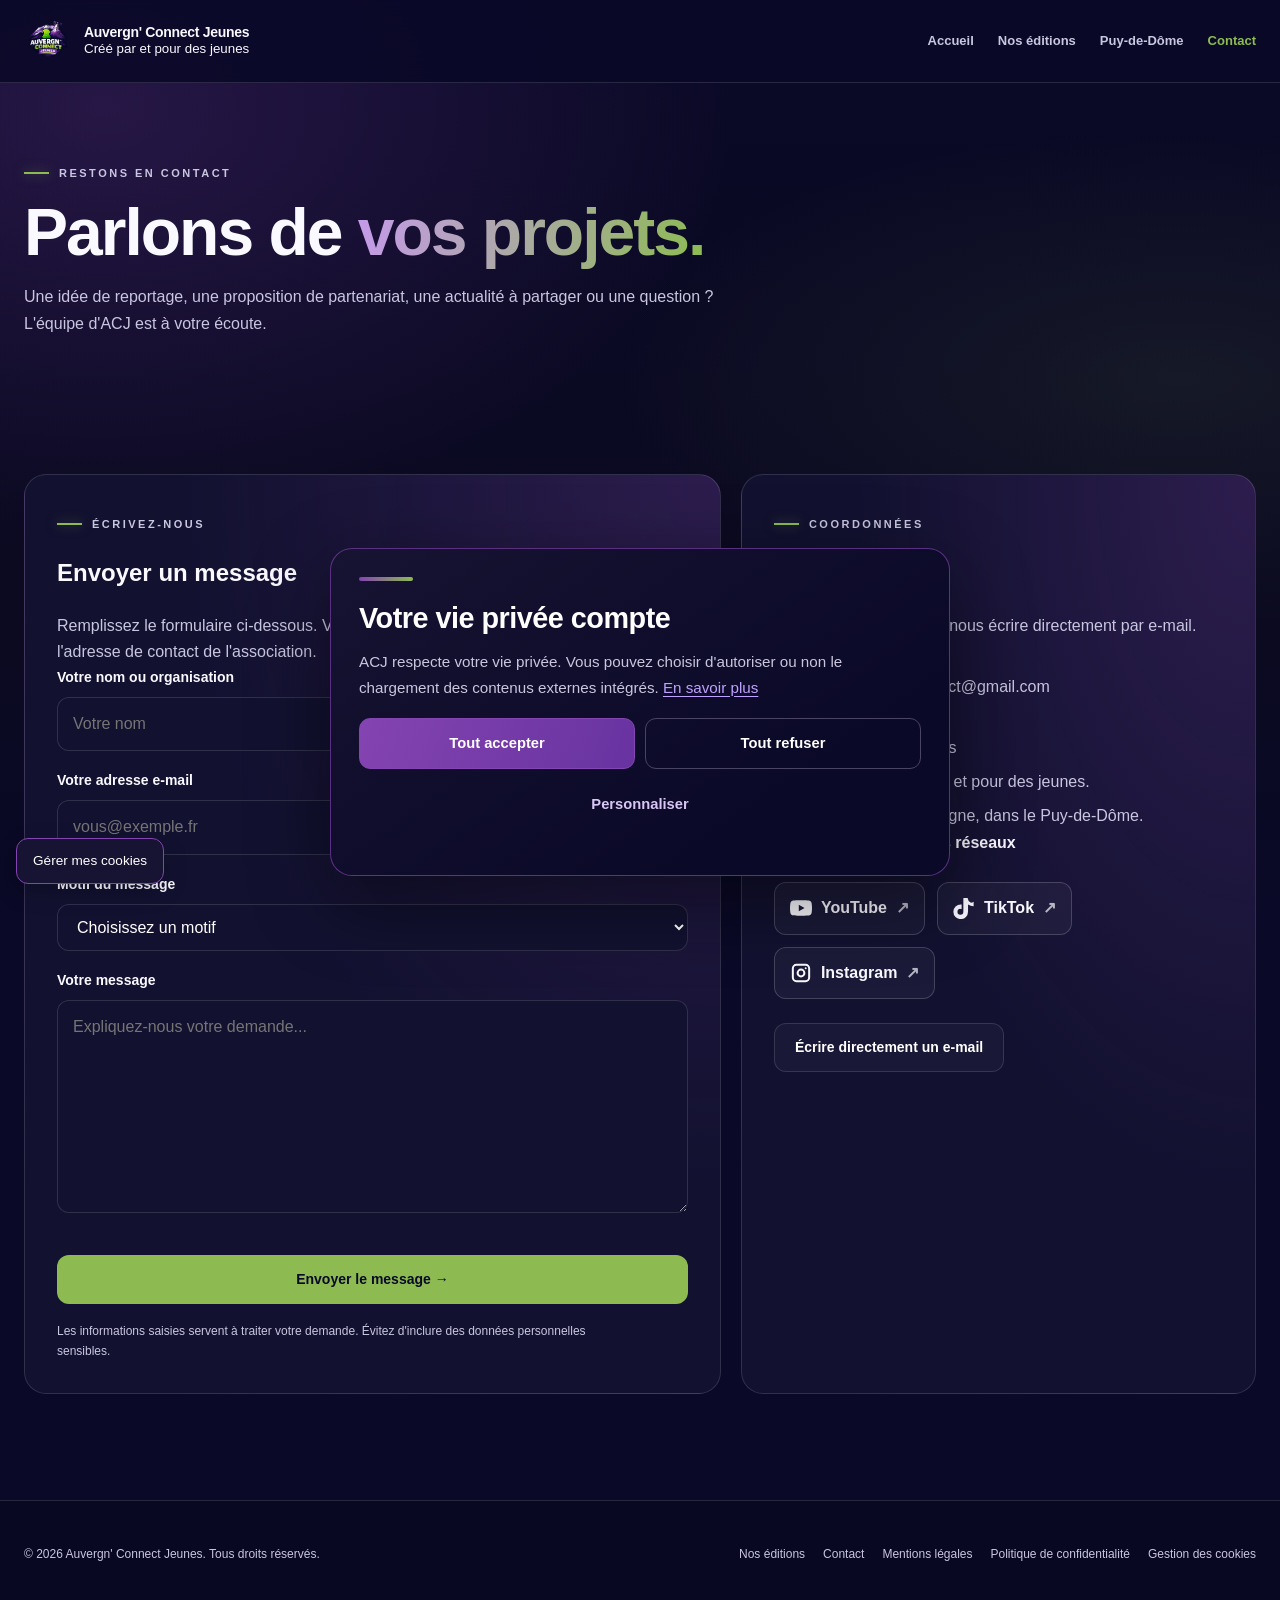
==== contact.html @ 6cb48bce "Mise à jour complète du site ACJ" ====
<!DOCTYPE html>
<html lang="fr">
<head>
  <meta charset="UTF-8">
  <meta name="viewport" content="width=device-width, initial-scale=1.0">
  <meta name="theme-color" content="#0A0927">

  <title>Contact | Auvergn' Connect Jeunes</title>
  <meta
    name="description"
    content="Contactez Auvergn' Connect Jeunes, le média jeunesse créé par et pour des jeunes en Auvergne."
  >

  <link rel="icon" type="image/png" href="images/logo.png">
  <link rel="stylesheet" href="css/style.css">
  <link rel="stylesheet" href="css/cookies.css">

  <style>
    .contact-socials {
      display: flex;
      flex-wrap: wrap;
      gap: 12px;
      margin-top: 18px;
    }

    .contact-social-link {
      display: inline-flex;
      align-items: center;
      gap: 9px;
      padding: 12px 15px;
      border: 1px solid rgba(255, 255, 255, 0.18);
      border-radius: 12px;
      color: inherit;
      text-decoration: none;
      font-weight: 600;
      background: rgba(255, 255, 255, 0.04);
      transition: transform 0.2s ease, border-color 0.2s ease,
        background 0.2s ease;
    }

    .contact-social-link:hover {
      transform: translateY(-3px);
      background: rgba(255, 255, 255, 0.09);
    }

    .contact-social-link svg {
      width: 22px;
      height: 22px;
      fill: currentColor;
      flex-shrink: 0;
    }

    .contact-social-link.youtube:hover {
      border-color: #ff0033;
    }

    .contact-social-link.tiktok:hover {
      border-color: #25f4ee;
    }

    .contact-social-link.instagram:hover {
      border-color: #e1306c;
    }

    .contact-social-link .social-arrow {
      opacity: 0.7;
    }

    @media (max-width: 480px) {
      .contact-socials {
        display: grid;
        grid-template-columns: 1fr;
      }

      .contact-social-link {
        justify-content: center;
      }
    }
  </style>
</head>

<body>
  <header class="site-header">
    <div class="container header-inner">
      <a class="brand" href="index.html" aria-label="Accueil ACJ">
        <img
          src="images/logo.png"
          alt="Logo Auvergn' Connect Jeunes"
          class="brand-logo"
        >
        <span class="brand-text">
          <strong>Auvergn' Connect Jeunes</strong>
          <small>Créé par et pour des jeunes</small>
        </span>
      </a>

      <button
        class="menu-toggle"
        type="button"
        aria-label="Ouvrir le menu"
        aria-expanded="false"
      >☰</button>

      <nav class="site-nav" aria-label="Navigation principale">
        <a href="index.html">Accueil</a>
        <a href="editions.html">Nos éditions</a>
        <a href="puy-de-dome/index.html">Puy-de-Dôme</a>
        <a href="contact.html" aria-current="page">Contact</a>
      </nav>
    </div>
  </header>

  <main>
    <section class="page-hero">
      <div class="container">
        <p class="eyebrow">Restons en contact</p>
        <h1>Parlons de <span class="text-gradient">vos projets.</span></h1>
        <p>
          Une idée de reportage, une proposition de partenariat, une actualité
          à partager ou une question ? L'équipe d'ACJ est à votre écoute.
        </p>
      </div>
    </section>

    <section class="section">
      <div class="container">
        <div class="feature-grid">
          <div class="feature-panel">
            <p class="eyebrow">Écrivez-nous</p>
            <h2>Envoyer un message</h2>
            <p>
              Remplissez le formulaire ci-dessous. Votre message sera transmis
              à l'adresse de contact de l'association.
            </p>

            <form
              class="form"
              action="https://formsubmit.co/auvergnecojeunes.contact@gmail.com"
              method="POST"
            >
              <input
                type="hidden"
                name="_subject"
                value="Nouveau message depuis le site ACJ"
              >

              <input
                type="hidden"
                name="_template"
                value="table"
              >

              <input
                type="hidden"
                name="_captcha"
                value="true"
              >

              <div
                style="position:absolute;left:-5000px"
                aria-hidden="true"
              >
                <label for="website">Ne pas remplir ce champ</label>
                <input
                  type="text"
                  id="website"
                  name="_honey"
                  tabindex="-1"
                  autocomplete="off"
                >
              </div>

              <div class="form-group">
                <label for="name">Votre nom ou organisation</label>
                <input
                  type="text"
                  id="name"
                  name="Nom"
                  placeholder="Votre nom"
                  autocomplete="name"
                  required
                >
              </div>

              <div class="form-group">
                <label for="email">Votre adresse e-mail</label>
                <input
                  type="email"
                  id="email"
                  name="email"
                  placeholder="vous@exemple.fr"
                  autocomplete="email"
                  required
                >
              </div>

              <div class="form-group">
                <label for="subject">Motif du message</label>
                <select id="subject" name="Motif" required>
                  <option value="">Choisissez un motif</option>
                  <option value="Proposition de reportage">
                    Proposition de reportage
                  </option>
                  <option value="Partenariat">Partenariat</option>
                  <option value="Presse et médias">Presse et médias</option>
                  <option value="Proposition de bénévolat">
                    Rejoindre l'association
                  </option>
                  <option value="Question générale">
                    Question générale
                  </option>
                  <option value="Autre">Autre</option>
                </select>
              </div>

              <div class="form-group">
                <label for="message">Votre message</label>
                <textarea
                  id="message"
                  name="Message"
                  rows="7"
                  placeholder="Expliquez-nous votre demande..."
                  required
                ></textarea>
              </div>

              <button class="button button-green" type="submit">
                Envoyer le message →
              </button>

              <p class="form-note">
                Les informations saisies servent à traiter votre demande.
                Évitez d'inclure des données personnelles sensibles.
              </p>
            </form>
          </div>

          <aside class="feature-panel">
            <p class="eyebrow">Coordonnées</p>
            <h2>Contacter ACJ</h2>
            <p>
              Vous pouvez également nous écrire directement par e-mail.
            </p>

            <div class="form-group">
              <strong>Adresse e-mail</strong>
              <p>
                <a href="mailto:auvergnecojeunes.contact@gmail.com">
                  auvergnecojeunes.contact@gmail.com
                </a>
              </p>
            </div>

            <div class="form-group">
              <strong>Notre association</strong>
              <p>Auvergn' Connect Jeunes</p>
              <p>Média jeunesse créé par et pour des jeunes.</p>
              <p>Basé à Cournon-d'Auvergne, dans le Puy-de-Dôme.</p>
            </div>

            <div class="form-group">
              <strong>Retrouvez-nous sur les réseaux</strong>

              <div class="contact-socials">
                <a
                  class="contact-social-link youtube"
                  href="https://www.youtube.com/@auvergn_connect_Jeune"
                  target="_blank"
                  rel="noopener noreferrer"
                  aria-label="Retrouver ACJ sur YouTube"
                >
                  <svg viewBox="0 0 24 24" aria-hidden="true">
                    <path d="M23.5 6.2a3 3 0 0 0-2.1-2.1C19.5 3.6 12 3.6 12 3.6s-7.5 0-9.4.5A3 3 0 0 0 .5 6.2 31 31 0 0 0 0 12a31 31 0 0 0 .5 5.8 3 3 0 0 0 2.1 2.1c1.9.5 9.4.5 9.4.5s7.5 0 9.4-.5a3 3 0 0 0 2.1-2.1A31 31 0 0 0 24 12a31 31 0 0 0-.5-5.8ZM9.6 15.6V8.4l6.3 3.6-6.3 3.6Z"/>
                  </svg>
                  YouTube
                  <span class="social-arrow">↗</span>
                </a>

                <a
                  class="contact-social-link tiktok"
                  href="https://www.tiktok.com/@auvergn_connect_jeunes"
                  target="_blank"
                  rel="noopener noreferrer"
                  aria-label="Retrouver ACJ sur TikTok"
                >
                  <svg viewBox="0 0 24 24" aria-hidden="true">
                    <path d="M19.6 6.3a5.8 5.8 0 0 1-3.5-4.8V1h-4.8v15.2a3.2 3.2 0 1 1-2.8-3.2c.3 0 .6 0 .9.1V8.2a8.4 8.4 0 0 0-.9-.1A8 8 0 1 0 16.4 16V8.2a10.5 10.5 0 0 0 6.1 1.9V5.3a5.8 5.8 0 0 1-2.9 1Z"/>
                  </svg>
                  TikTok
                  <span class="social-arrow">↗</span>
                </a>

                <a
                  class="contact-social-link instagram"
                  href="https://www.instagram.com/auvergn_connect_jeunes/"
                  target="_blank"
                  rel="noopener noreferrer"
                  aria-label="Retrouver ACJ sur Instagram"
                >
                  <svg viewBox="0 0 24 24" aria-hidden="true">
                    <path d="M7 2h10a5 5 0 0 1 5 5v10a5 5 0 0 1-5 5H7a5 5 0 0 1-5-5V7a5 5 0 0 1 5-5Zm0 2.2A2.8 2.8 0 0 0 4.2 7v10A2.8 2.8 0 0 0 7 19.8h10a2.8 2.8 0 0 0 2.8-2.8V7A2.8 2.8 0 0 0 17 4.2H7Zm5 3a4.8 4.8 0 1 1 0 9.6 4.8 4.8 0 0 1 0-9.6Zm0 2.2a2.6 2.6 0 1 0 0 5.2 2.6 2.6 0 0 0 0-5.2Zm5.1-3.6a1.1 1.1 0 1 1 0 2.2 1.1 1.1 0 0 1 0-2.2Z"/>
                  </svg>
                  Instagram
                  <span class="social-arrow">↗</span>
                </a>
              </div>
            </div>

            <a
              class="button button-secondary"
              href="mailto:auvergnecojeunes.contact@gmail.com?subject=Contact%20-%20Auvergn%27%20Connect%20Jeunes"
            >
              Écrire directement un e-mail
            </a>
          </aside>
        </div>
      </div>
    </section>
  </main>

  <footer class="site-footer">
    <div class="container footer-inner">
      <p>
        © <span id="year"></span> Auvergn' Connect Jeunes.
        Tous droits réservés.
      </p>


<nav class="footer-links" aria-label="Informations légales">
  <a href="editions.html">Nos éditions</a>
  <a href="contact.html">Contact</a>
  <a href="mentions-legales.html">Mentions légales</a>
  <a href="confidentialite.html">Politique de confidentialité</a>
  <a href="cookies.html">Gestion des cookies</a>
</nav>

    </div>
  </footer>

  <script src="js/main.js"></script>

<!-- Bannière de consentement aux cookies -->
<section id="cookie-banner"
  role="dialog"
  aria-labelledby="cookie-title"
  aria-describedby="cookie-description"
  hidden>
  <h2 id="cookie-title">Votre vie privée compte</h2>

  <p id="cookie-description">
    ACJ respecte votre vie privée. Vous pouvez choisir d'autoriser
    ou non le chargement des contenus externes intégrés.
    <a href="cookies.html">En savoir plus</a>
  </p>

  <div class="cookie-actions">
    <button id="cookie-accept" type="button">Tout accepter</button>
    <button id="cookie-refuse" type="button">Tout refuser</button>
    <button id="cookie-customize" type="button">Personnaliser</button>
  </div>

  <p id="cookie-status" role="status"></p>
</section>

<!-- Personnalisation -->
<section id="cookie-settings"
  role="dialog"
  aria-labelledby="cookie-settings-title"
  hidden>
  <h2 id="cookie-settings-title">Personnaliser mes choix</h2>
  <p>Les éléments strictement nécessaires restent actifs.</p>

  <label>
    <input type="checkbox" checked disabled>
    Éléments nécessaires au fonctionnement
  </label>

  <label>
    <input id="cookie-external" type="checkbox">
    Autoriser les contenus externes intégrés
  </label>

  <div class="cookie-actions">
    <button id="cookie-save" type="button">Enregistrer mes choix</button>
    <button id="cookie-cancel" type="button">Retour</button>
  </div>
</section>

<button id="cookie-manage" type="button">Gérer mes cookies</button>

<script src="js/cookies.js"></script>
</body>
</html>
---- css/style.css ----
:root {
  --violet: #8444B1;
  --violet-clair: #C49BE8;
  --vert: #8DBB52;
  --nuit: #0A0927;
  --surface: #121130;
  --surface-2: #1B1940;
  --blanc: #FAF9FF;
  --texte: #C9C6E0;
  --bordure: rgba(255,255,255,.13);
  --largeur: 1240px;
}

* {
  box-sizing: border-box;
}

html {
  scroll-behavior: smooth;
  scroll-padding-top: 100px;
}

body {
  margin: 0;
  min-height: 100vh;
  overflow-x: hidden;
  background: var(--nuit);
  color: var(--blanc);
  font-family: Inter, Arial, Helvetica, sans-serif;
  line-height: 1.65;
}

body::before {
  content: "";
  position: fixed;
  inset: 0;
  z-index: -2;
  pointer-events: none;
  background:
    radial-gradient(ellipse at 8% 12%, #8444b13b, transparent 38%),
    radial-gradient(ellipse at 92% 42%, #8dbb5216, transparent 34%),
    linear-gradient(180deg, #0a0927, #0b0a20 70%, #0a0927);
}

img {
  display: block;
  max-width: 100%;
}

a {
  color: inherit;
  text-decoration: none;
}

button,
input,
textarea,
select {
  font: inherit;
}

a:focus-visible,
button:focus-visible,
input:focus-visible,
textarea:focus-visible,
select:focus-visible {
  outline: 3px solid var(--vert);
  outline-offset: 4px;
}

.container {
  width: min(var(--largeur), calc(100% - 48px));
  margin-inline: auto;
}

.section {
  padding: 76px 0;
}

.section-heading {
  max-width: 740px;
  margin-bottom: 30px;
}

.section-heading h2 {
  margin: 0 0 12px;
  font-size: clamp(30px, 4vw, 48px);
  line-height: 1.12;
  letter-spacing: -1.5px;
}

.section-heading p {
  margin: 0;
  color: var(--texte);
}

.eyebrow {
  display: inline-flex;
  align-items: center;
  gap: 10px;
  margin-bottom: 15px;
  color: var(--vert);
  font-size: 11px;
  font-weight: 900;
  letter-spacing: 2.5px;
  text-transform: uppercase;
}

.eyebrow::before {
  content: "";
  width: 25px;
  height: 2px;
  background: var(--vert);
  box-shadow: 0 0 12px #8dbb5280;
}

.text-gradient {
  color: var(--violet-clair);
  background: linear-gradient(100deg, #c59aea, #8dbb52);
  -webkit-background-clip: text;
  background-clip: text;
  -webkit-text-fill-color: transparent;
}

/* Navigation */

.site-header {
  position: sticky;
  top: 0;
  z-index: 100;
  border-bottom: 1px solid var(--bordure);
  background: rgba(10, 9, 39, .88);
  backdrop-filter: blur(22px);
}

.header-inner {
  min-height: 82px;
  display: flex;
  align-items: center;
  justify-content: space-between;
  gap: 25px;
}

.brand {
  display: inline-flex;
  align-items: center;
  gap: 12px;
  min-width: 0;
}

.brand img {
  width: 48px;
  height: 48px;
  flex-shrink: 0;
  object-fit: contain;
}

.brand-text {
  display: grid;
  line-height: 1.25;
}

.brand-text strong {
  font-size: 14px;
  letter-spacing: -.3px;
}

.brand-text span {
  margin-top: 5px;
  color: var(--texte);
  font-size: 11px;
}

.site-nav {
  display: flex;
  align-items: center;
  gap: 24px;
}

.site-nav a {
  color: var(--texte);
  font-size: 13px;
  font-weight: 750;
  transition: color .2s ease;
}

.site-nav a:hover,
.site-nav a[aria-current="page"] {
  color: var(--vert);
}

.menu-toggle {
  display: none;
  width: 44px;
  height: 44px;
  border: 1px solid var(--bordure);
  border-radius: 13px;
  background: var(--surface);
  color: white;
  cursor: pointer;
}

/* Boutons */

.button {
  display: inline-flex;
  align-items: center;
  justify-content: center;
  gap: 10px;
  min-height: 48px;
  padding: 12px 20px;
  border: 1px solid transparent;
  border-radius: 12px;
  background: var(--violet);
  color: white;
  font-size: 14px;
  font-weight: 800;
  cursor: pointer;
  transition: transform .2s, box-shadow .2s, background .2s;
}

.button:hover {
  transform: translateY(-3px);
  background: #9959c5;
  box-shadow: 0 10px 35px #8444b14a;
}

.button-secondary {
  border-color: var(--bordure);
  background: #ffffff08;
}

.button-secondary:hover {
  border-color: #8dbb5277;
  background: #8dbb5214;
  box-shadow: none;
}

.button-green {
  background: var(--vert);
  color: var(--nuit);
}

.button-green:hover {
  background: #a5d36d;
}

/* Grande introduction */

.hero {
  position: relative;
  isolation: isolate;
  display: flex;
  min-height: 600px;
  align-items: center;
  overflow: hidden;
  padding: 90px 0;
}

.hero::before {
  content: "";
  position: absolute;
  inset: 0;
  z-index: -1;
  background:
    linear-gradient(90deg, #0a0927 0%, #0a0927eb 42%, #0a092780 100%),
    linear-gradient(0deg, var(--nuit), transparent 30%),
    url("../images/background.png") center / cover no-repeat;
  opacity: .78;
}

.hero-inner {
  position: relative;
  width: 100%;
  max-width: var(--largeur);
  margin-inline: auto;
  padding-inline: 24px;
  animation: reveal .7s ease both;
}

.hero-content {
  max-width: 790px;
}

.hero-label {
  display: inline-flex;
  align-items: center;
  gap: 10px;
  margin-bottom: 26px;
  padding: 8px 13px;
  border: 1px solid #ffffff20;
  border-radius: 999px;
  background: #ffffff08;
  color: var(--texte);
  font-size: 11px;
  font-weight: 800;
  letter-spacing: 1.4px;
}

.status-dot {
  width: 8px;
  height: 8px;
  flex: 0 0 8px;
  border-radius: 50%;
  background: var(--vert);
  box-shadow: 0 0 14px #8dbb52a6;
}

.hero h1 {
  max-width: 850px;
  margin: 0 0 25px;
  font-size: clamp(44px, 7vw, 82px);
  line-height: 1.02;
  letter-spacing: -3px;
}

.hero p {
  max-width: 640px;
  margin: 0;
  color: var(--texte);
  font-size: clamp(16px, 2vw, 19px);
}

.hero-actions {
  display: flex;
  flex-wrap: wrap;
  gap: 12px;
  margin-top: 32px;
}

.hero-orbit {
  position: absolute;
  top: 50%;
  right: 8%;
  width: 270px;
  height: 270px;
  border: 1px solid #b77beb30;
  border-radius: 50%;
  transform: translateY(-50%);
  pointer-events: none;
}

.hero-orbit::before,
.hero-orbit::after {
  content: "";
  position: absolute;
  border: 1px solid #8dbb5230;
  border-radius: 50%;
}

.hero-orbit::before {
  inset: 25px;
}

.hero-orbit::after {
  inset: 58px;
  box-shadow: 0 0 65px #8444b126;
}

/* Titres de section */

.section-topline {
  display: flex;
  align-items: end;
  justify-content: space-between;
  gap: 20px;
  margin-bottom: 30px;
}

.section-topline .section-heading {
  margin-bottom: 0;
}

/* Cartes vidéo */

.video-grid {
  display: grid;
  grid-template-columns: repeat(3, minmax(0, 1fr));
  gap: 20px;
}

.video-card {
  overflow: hidden;
  min-width: 0;
  border: 1px solid var(--bordure);
  border-radius: 18px;
  background: linear-gradient(145deg, #19163c, #100f2c);
  transition: transform .25s, border-color .25s, box-shadow .25s;
}

.video-card:hover {
  transform: translateY(-5px);
  border-color: #8444b1a6;
  box-shadow: 0 18px 50px #0003;
}

.video-thumb {
  position: relative;
  display: grid;
  min-height: 190px;
  aspect-ratio: 16 / 9;
  place-items: center;
  overflow: hidden;
  background:
    radial-gradient(circle at 25% 25%, #8444b166, transparent 45%),
    linear-gradient(135deg, #242052, #0a0927);
}

.video-thumb img {
  position: absolute;
  inset: 0;
  width: 100%;
  height: 100%;
  object-fit: cover;
  transition: transform .45s;
}

.video-card:hover .video-thumb img {
  transform: scale(1.05);
}

.video-thumb::after {
  content: "";
  position: absolute;
  inset: 0;
  background: linear-gradient(0deg, #0a0927a8, transparent 60%);
  pointer-events: none;
}

.play-button {
  position: relative;
  z-index: 1;
  display: grid;
  width: 54px;
  height: 54px;
  place-items: center;
  border: 1px solid #ffffff80;
  border-radius: 50%;
  background: #8444b1e8;
  color: white;
  font-size: 19px;
  box-shadow: 0 0 35px #8444b14d;
}

.video-content {
  padding: 20px;
}

.video-meta {
  display: flex;
  flex-wrap: wrap;
  gap: 10px;
  margin-bottom: 10px;
  color: var(--vert);
  font-size: 11px;
  font-weight: 800;
}

.video-content h3 {
  margin: 0 0 10px;
  font-size: 19px;
  line-height: 1.35;
}

.video-content p {
  margin: 0;
  color: var(--texte);
  font-size: 13px;
}

.video-link {
  display: inline-flex;
  margin-top: 17px;
  color: var(--violet-clair);
  font-size: 13px;
  font-weight: 800;
}

.empty-state {
  grid-column: 1 / -1;
  padding: 44px 22px;
  border: 1px dashed #ffffff30;
  border-radius: 18px;
  color: var(--texte);
  text-align: center;
}

.empty-state h3 {
  margin: 0 0 8px;
  color: white;
}

.empty-state p {
  margin: 0;
}

/* Panneaux */

.feature-grid {
  display: grid;
  grid-template-columns: 1.15fr .85fr;
  gap: 20px;
}

.feature-panel {
  position: relative;
  overflow: hidden;
  min-height: 260px;
  padding: 32px;
  border: 1px solid var(--bordure);
  border-radius: 22px;
  background:
    radial-gradient(ellipse at 100% 0%, #8444b13b, transparent 55%),
    var(--surface);
}

.feature-panel h3 {
  max-width: 550px;
  margin: 0 0 14px;
  font-size: clamp(25px, 3vw, 36px);
  line-height: 1.15;
}

.feature-panel p {
  max-width: 540px;
  margin: 0;
  color: var(--texte);
}

.feature-panel .button {
  margin-top: 24px;
}

.feature-panel-green {
  background:
    radial-gradient(ellipse at 100% 0%, #8dbb5230, transparent 60%),
    var(--surface);
}

/* Éditions */

.edition-grid {
  display: grid;
  grid-template-columns: repeat(4, minmax(0, 1fr));
  gap: 14px;
}

.edition-card {
  display: block;
  padding: 22px;
  border: 1px solid var(--bordure);
  border-radius: 16px;
  background: #ffffff05;
  transition: transform .2s, border-color .2s, background .2s;
}

.edition-card:hover {
  transform: translateY(-3px);
  border-color: #8dbb5277;
  background: #8dbb520b;
}

.edition-number {
  display: block;
  margin-bottom: 20px;
  color: var(--vert);
  font-size: 12px;
  font-weight: 900;
  letter-spacing: 2px;
}

.edition-card h3 {
  margin: 0 0 8px;
  font-size: 17px;
}

.edition-card p {
  margin: 0;
  color: var(--texte);
  font-size: 12px;
}

.edition-status {
  display: inline-block;
  margin-top: 16px;
  padding: 5px 8px;
  border-radius: 7px;
  background: #8dbb5217;
  color: var(--vert);
  font-size: 10px;
  font-weight: 900;
}

.edition-status.planned {
  background: #ffffff0a;
  color: var(--texte);
}

/* Carte des éditions */

.map-layout {
  display: grid;
  grid-template-columns: minmax(0, 1.4fr) minmax(260px, .8fr);
  gap: 22px;
}

.map-panel,
.map-info {
  overflow: hidden;
  border: 1px solid var(--bordure);
  border-radius: 20px;
  background: var(--surface);
}

.map-panel {
  min-height: 420px;
}

.map-info {
  padding: 25px;
}

.map-info h3 {
  margin-top: 0;
}

.map-legend {
  display: grid;
  gap: 12px;
  margin-top: 24px;
}

.legend-item {
  display: flex;
  align-items: center;
  gap: 10px;
  color: var(--texte);
  font-size: 13px;
}

.legend-dot {
  width: 12px;
  height: 12px;
  flex: 0 0 12px;
  border-radius: 50%;
}

/* Contact et formulaires */

.form {
  display: grid;
  gap: 18px;
  max-width: 720px;
}

.form-group {
  display: grid;
  gap: 8px;
}

.form label {
  font-size: 14px;
  font-weight: 700;
}

.form input,
.form textarea,
.form select {
  width: 100%;
  padding: 13px 15px;
  border: 1px solid var(--bordure);
  border-radius: 12px;
  background: var(--surface);
  color: white;
}

.form textarea {
  min-height: 150px;
  resize: vertical;
}

.form-note {
  color: var(--texte);
  font-size: 12px;
}

/* En-têtes des pages internes */

.page-hero {
  padding: 70px 0 45px;
}

.page-hero h1 {
  margin: 0 0 14px;
  font-size: clamp(38px, 6vw, 66px);
  line-height: 1.08;
  letter-spacing: -2px;
}

.page-hero p {
  max-width: 720px;
  color: var(--texte);
}

/* Pied de page */

.site-footer {
  margin-top: 30px;
  padding: 32px 0;
  border-top: 1px solid var(--bordure);
  background: #08071f70;
  color: var(--texte);
  font-size: 12px;
}

.footer-inner {
  display: flex;
  flex-wrap: wrap;
  align-items: center;
  justify-content: space-between;
  gap: 18px;
}

.footer-links {
  display: flex;
  flex-wrap: wrap;
  gap: 18px;
}

.footer-links a:hover {
  color: var(--vert);
}

/* Animations et responsive */

@keyframes reveal {
  from {
    opacity: 0;
    transform: translateY(18px);
  }
  to {
    opacity: 1;
    transform: translateY(0);
  }
}

@media (max-width: 900px) {
  .menu-toggle {
    display: inline-grid;
    place-items: center;
  }

  .site-nav {
    position: absolute;
    top: 100%;
    right: 0;
    left: 0;
    display: none;
    flex-direction: column;
    align-items: stretch;
    gap: 0;
    padding: 12px 24px 20px;
    border-bottom: 1px solid var(--bordure);
    background: var(--nuit);
  }

  .site-nav.is-open {
    display: flex;
  }

  .site-nav a {
    padding: 13px 4px;
  }

  .hero-orbit {
    right: -100px;
    opacity: .5;
  }

  .video-grid {
    grid-template-columns: repeat(2, minmax(0, 1fr));
  }

  .edition-grid {
    grid-template-columns: repeat(2, minmax(0, 1fr));
  }

  .feature-grid,
  .map-layout {
    grid-template-columns: 1fr;
  }
}

@media (max-width: 560px) {
  .container {
    width: calc(100% - 30px);
  }

  .section {
    padding: 55px 0;
  }

  .header-inner {
    min-height: 72px;
  }

  .brand img {
    width: 40px;
    height: 40px;
  }

  .brand-text strong {
    font-size: 12px;
  }

  .brand-text span {
    font-size: 9px;
  }

  .hero {
    min-height: 520px;
    padding: 70px 0;
  }

  .hero-inner {
    padding-inline: 15px;
  }

  .hero h1 {
    font-size: clamp(40px, 12vw, 58px);
    letter-spacing: -1.8px;
  }

  .hero-actions,
  .hero-actions .button {
    width: 100%;
  }

  .video-grid,
  .edition-grid {
    grid-template-columns: 1fr;
  }

  .section-topline {
    align-items: flex-start;
    flex-direction: column;
  }

  .feature-panel {
    min-height: auto;
    padding: 25px;
  }

  .map-panel {
    min-height: 320px;
  }

  .footer-inner {
    align-items: flex-start;
    flex-direction: column;
  }
}

@media (prefers-reduced-motion: reduce) {
  *,
  *::before,
  *::after {
    scroll-behavior: auto !important;
    animation-duration: .01ms !important;
    animation-iteration-count: 1 !important;
    transition-duration: .01ms !important;
  }
}

/* Cartes vidéo ACJ : page d'accueil */

#articles-list.acj-video-grid,
#articles-list.video-grid {
  display: grid;
  grid-template-columns: repeat(3, minmax(0, 1fr));
  gap: 24px;
}

#articles-list .acj-video-card {
  overflow: hidden;
  min-width: 0;
  border: 1px solid rgba(255, 255, 255, 0.14);
  border-radius: 18px;
  background: rgba(255, 255, 255, 0.035);
}

#articles-list .acj-video-thumbnail {
  display: block;
  position: relative;
  overflow: hidden;
  aspect-ratio: 16 / 9;
  background: #17152f;
}

#articles-list .acj-video-thumbnail img {
  display: block;
  width: 100%;
  height: 100%;
  object-fit: cover;
  transition: transform 0.25s ease;
}

#articles-list .acj-video-thumbnail:hover img {
  transform: scale(1.04);
}

#articles-list .acj-video-play {
  position: absolute;
  top: 50%;
  left: 50%;
  display: grid;
  place-items: center;
  width: 52px;
  height: 52px;
  border-radius: 50%;
  background: #8444B1;
  color: white;
  font-size: 22px;
  transform: translate(-50%, -50%);
}

#articles-list .acj-video-content {
  padding: 20px;
}

#articles-list .acj-video-content h3 {
  margin: 10px 0;
}

#articles-list .acj-video-content p {
  line-height: 1.6;
}

#articles-list .acj-video-category {
  color: #8DBB52;
  font-size: 0.78rem;
  font-weight: 700;
  text-transform: uppercase;
}

#articles-list .acj-video-date {
  opacity: 0.7;
  font-size: 0.9rem;
}

@media (max-width: 900px) {
  #articles-list.acj-video-grid,
  #articles-list.video-grid {
    grid-template-columns: repeat(2, minmax(0, 1fr));
  }
}

@media (max-width: 600px) {
  #articles-list.acj-video-grid,
  #articles-list.video-grid {
    grid-template-columns: 1fr;
  }
}

/* ========================================
   GALERIE DES SHORTS YOUTUBE — ACJ
   ======================================== */

.shorts-grid {
  display: grid;
  grid-template-columns: repeat(4, minmax(0, 1fr));
  gap: 20px;
}

.short-card {
  display: block;
  min-width: 0;
  overflow: hidden;
  color: var(--blanc);
  text-decoration: none;
  background: linear-gradient(145deg, var(--surface-2), var(--surface));
  border: 1px solid var(--bordure);
  border-radius: 18px;
  transition: transform .25s ease,
              border-color .25s ease,
              box-shadow .25s ease;
}

.short-card:hover {
  transform: translateY(-5px);
  border-color: var(--violet);
  box-shadow: 0 18px 50px #0003;
}

.short-thumbnail {
  position: relative;
  overflow: hidden;
  aspect-ratio: 9 / 16;
  background: var(--surface);
}

.short-card img {
  display: block;
  width: 100%;
  height: 100%;
  object-fit: cover;
  transition: transform .4s ease;
}

.short-card:hover img {
  transform: scale(1.05);
}

.play-icon {
  position: absolute;
  top: 50%;
  left: 50%;
  display: grid;
  width: 54px;
  height: 54px;
  place-items: center;
  padding-left: 4px;
  transform: translate(-50%, -50%);
  border: 1px solid #ffffff80;
  border-radius: 50%;
  background: var(--violet);
  color: white;
  font-size: 22px;
  box-shadow: 0 0 35px #8444b14d;
}

.short-card h3 {
  margin: 0;
  padding: 16px;
  color: var(--blanc);
  font-size: 15px;
  line-height: 1.45;
  overflow-wrap: anywhere;
}

.loading-message,
.error-message {
  grid-column: 1 / -1;
  padding: 30px;
  border: 1px dashed var(--bordure);
  border-radius: 18px;
  background: var(--surface);
  color: var(--texte);
  text-align: center;
}

.error-message a {
  color: var(--vert);
  font-weight: 800;
}

@media (max-width: 900px) {
  .shorts-grid {
    grid-template-columns: repeat(3, minmax(0, 1fr));
  }
}

@media (max-width: 600px) {
  .shorts-grid {
    grid-template-columns: repeat(2, minmax(0, 1fr));
    gap: 12px;
  }

  .short-card h3 {
    padding: 12px;
    font-size: 13px;
  }

  .play-icon {
    width: 44px;
    height: 44px;
    font-size: 18px;
  }
}

@media (prefers-reduced-motion: reduce) {
  .short-card,
  .short-card img {
    transition: none;
  }
}
---- css/cookies.css ----
/* =========================================
   ACJ — Bannière de consentement aux cookies
   ========================================= */

#cookie-banner,
#cookie-settings {
  box-sizing: border-box;
  position: fixed;
  z-index: 99999;
  left: 50%;
  bottom: 24px;
  transform: translateX(-50%);
  width: min(620px, calc(100% - 32px));
  padding: 28px;
  color: #f8f7ff;
  background: linear-gradient(145deg, #171332, #0A0927 75%);
  border: 1px solid rgb(132 68 177 / 65%);
  border-radius: 22px;
  box-shadow: 0 24px 80px rgb(0 0 0 / 45%);
  font-family: inherit;
  animation: acj-cookie-appear .35s ease-out;
}

#cookie-banner *,
#cookie-settings * {
  box-sizing: border-box;
}

#cookie-banner[hidden],
#cookie-settings[hidden],
[data-external-embed][hidden],
[data-external-placeholder][hidden] {
  display: none !important;
}

#cookie-banner::before {
  content: "";
  display: block;
  width: 54px;
  height: 4px;
  margin-bottom: 20px;
  border-radius: 10px;
  background: linear-gradient(90deg, #8444B1, #8DBB52);
}

#cookie-banner h2,
#cookie-settings h2 {
  margin: 0 0 12px;
  color: #fff;
  font-size: clamp(1.35rem, 4vw, 1.8rem);
  line-height: 1.25;
  letter-spacing: -.5px;
}

#cookie-banner p,
#cookie-settings p {
  margin: 0 0 18px;
  color: #c9c6dd;
  font-size: .95rem;
  line-height: 1.7;
}

#cookie-banner a,
#cookie-settings a {
  color: #bfa1ff;
  text-decoration: underline;
  text-underline-offset: 3px;
}

.cookie-actions {
  display: flex;
  flex-wrap: wrap;
  gap: 10px;
  margin-top: 18px;
}

#cookie-banner .cookie-actions button,
#cookie-settings .cookie-actions button {
  flex: 1 1 150px;
  min-height: 46px;
  padding: 12px 16px;
  border: 1px solid #494365;
  border-radius: 11px;
  color: #fff;
  background: #211c40;
  font: inherit;
  font-size: .92rem;
  font-weight: 600;
  cursor: pointer;
  transition: background .2s ease, border-color .2s ease,
    transform .2s ease;
}

#cookie-banner .cookie-actions button:hover,
#cookie-settings .cookie-actions button:hover {
  border-color: #b58ae2;
  background: #302653;
  transform: translateY(-1px);
}

#cookie-banner #cookie-accept {
  color: #fff;
  background: linear-gradient(110deg, #8444B1, #6733a0);
  border-color: #8444B1;
}

#cookie-banner #cookie-accept:hover {
  background: linear-gradient(110deg, #9857c5, #7942b1);
}

#cookie-banner #cookie-refuse {
  background: transparent;
}

#cookie-banner #cookie-customize {
  flex-basis: 100%;
  color: #d8c7f5;
  background: transparent;
  border-color: transparent;
}

#cookie-settings label {
  display: flex;
  align-items: flex-start;
  gap: 12px;
  margin: 16px 0;
  padding: 14px;
  color: #f0edff;
  background: rgb(255 255 255 / 4%);
  border: 1px solid rgb(255 255 255 / 9%);
  border-radius: 12px;
  line-height: 1.5;
}

#cookie-settings input[type="checkbox"] {
  width: 18px;
  height: 18px;
  flex-shrink: 0;
  margin-top: 2px;
  accent-color: #8444B1;
}

#cookie-manage {
  position: fixed;
  z-index: 99998;
  left: 16px;
  bottom: 16px;
  max-width: calc(100% - 32px);
  padding: 11px 16px;
  color: #fff;
  background: #171332;
  border: 1px solid #8444B1;
  border-radius: 12px;
  box-shadow: 0 8px 25px rgb(0 0 0 / 20%);
  font: inherit;
  font-size: .85rem;
  cursor: pointer;
  transition: background .2s ease;
}

#cookie-manage:hover {
  background: #302653;
}

#cookie-banner button:focus-visible,
#cookie-settings button:focus-visible,
#cookie-manage:focus-visible {
  outline: 3px solid #8DBB52;
  outline-offset: 3px;
}

@keyframes acj-cookie-appear {
  from {
    opacity: 0;
    transform: translate(-50%, 12px);
  }
  to {
    opacity: 1;
    transform: translate(-50%, 0);
  }
}

@media (max-width: 520px) {
  #cookie-banner,
  #cookie-settings {
    bottom: 10px;
    width: calc(100% - 20px);
    padding: 22px;
    border-radius: 18px;
  }

  #cookie-banner .cookie-actions button,
  #cookie-settings .cookie-actions button {
    flex-basis: 100%;
  }
}

@media (prefers-reduced-motion: reduce) {
  #cookie-banner,
  #cookie-settings,
  #cookie-manage,
  #cookie-banner button,
  #cookie-settings button {
    animation: none;
    transition: none;
  }
}
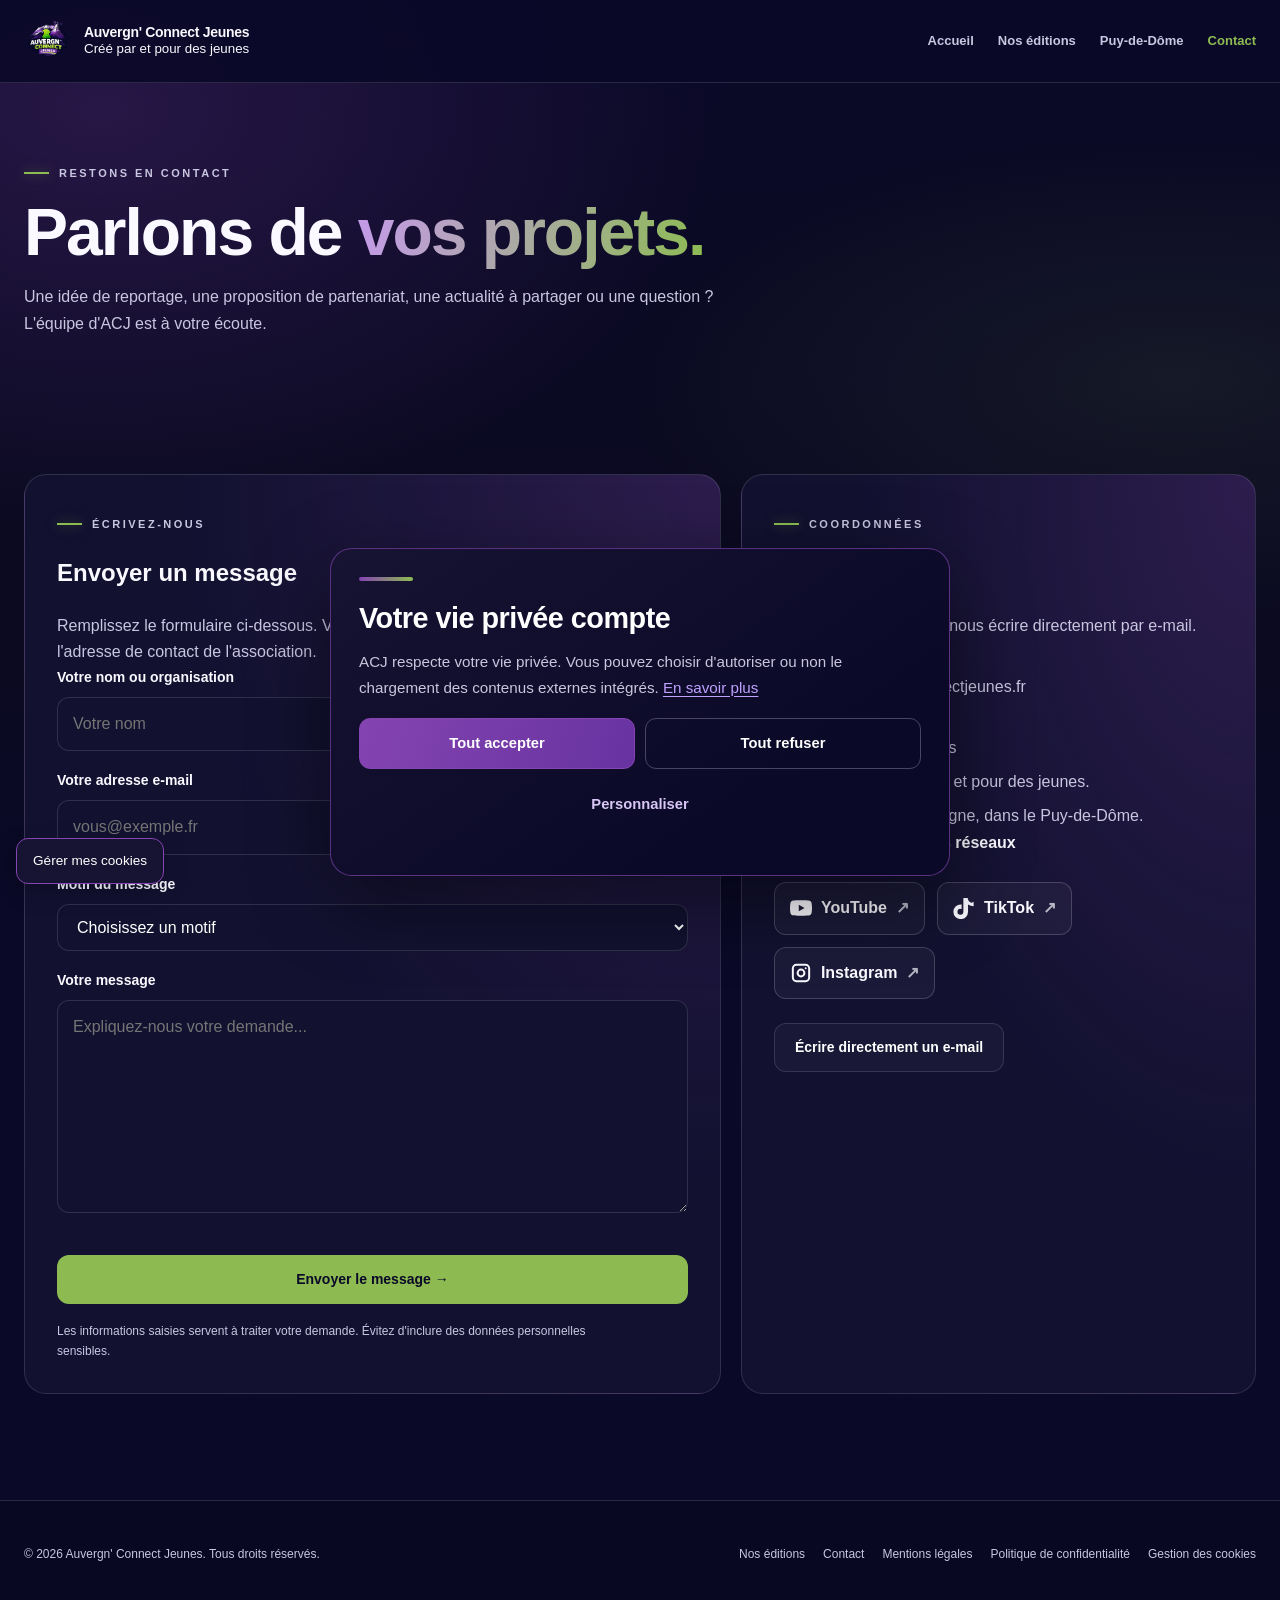
==== commit eb157f92: "Update email contact information in contact.html" ====
--- a/contact.html
+++ b/contact.html
@@ -1,4 +1,3 @@
-
 <!DOCTYPE html>
 <html lang="fr">
 <head>
@@ -136,7 +135,7 @@
 
             <form
               class="form"
-              action="https://formsubmit.co/auvergnecojeunes.contact@gmail.com"
+              action="https://formsubmit.co/contact@auvergneconnectjeunes.fr"
               method="POST"
             >
               <input
@@ -246,8 +245,8 @@
             <div class="form-group">
               <strong>Adresse e-mail</strong>
               <p>
-                <a href="mailto:auvergnecojeunes.contact@gmail.com">
-                  auvergnecojeunes.contact@gmail.com
+                <a href="mailto:contact@auvergneconnectjeunes.fr">
+                  contact@auvergneconnectjeunes.fr
                 </a>
               </p>
             </div>
@@ -309,7 +308,7 @@
 
             <a
               class="button button-secondary"
-              href="mailto:auvergnecojeunes.contact@gmail.com?subject=Contact%20-%20Auvergn%27%20Connect%20Jeunes"
+              href="mailto:contact@auvergneconnectjeunes.fr?subject=Contact%20-%20Auvergn%27%20Connect%20Jeunes"
             >
               Écrire directement un e-mail
             </a>
